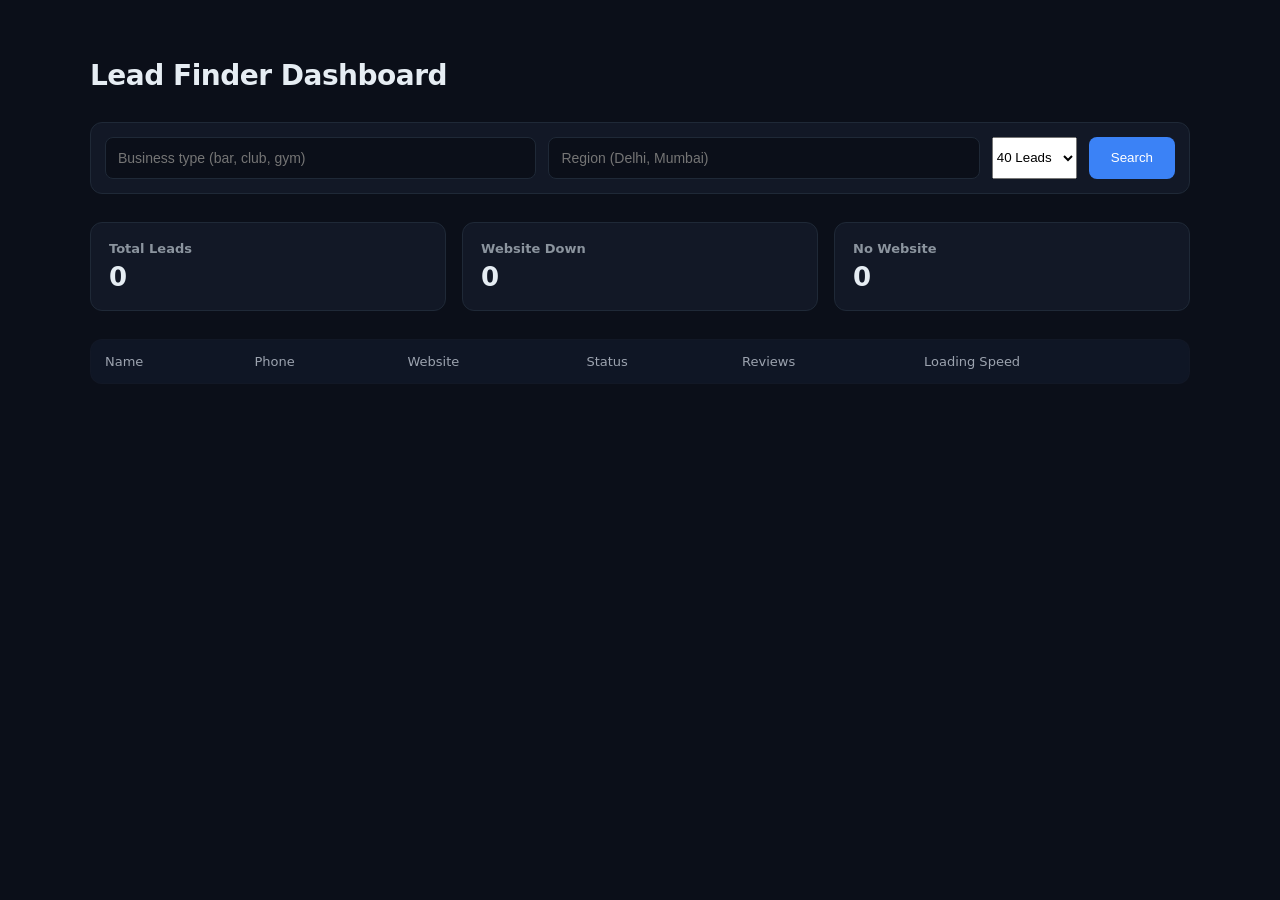
==== templates/index.html @ 0b5b0fcf "base" ====
<!doctype html>
<html>
    <head>
        <title>Lead Finder</title>

        <link rel="stylesheet" href="/static/style.css" />

        <style>
            #loading {
                display: none;
                text-align: center;
                margin-top: 30px;
            }

            .spinner {
                border: 6px solid #eee;
                border-top: 6px solid #3498db;
                border-radius: 50%;
                width: 40px;
                height: 40px;
                animation: spin 1s linear infinite;
                margin: auto;
            }

            @keyframes spin {
                0% {
                    transform: rotate(0deg);
                }
                100% {
                    transform: rotate(360deg);
                }
            }
        </style>
    </head>

    <body>
        <div class="container">
            <h1>Lead Finder Dashboard</h1>

            <form id="searchForm">
                <div class="search-panel">
                    <input
                        name="type"
                        placeholder="Business type (bar, club, gym)"
                        required
                    />

                    <input
                        name="region"
                        placeholder="Region (Delhi, Mumbai)"
                        required
                    />
                    <select name="limit" id="limit">
                        <option value="40">40 Leads</option>
                        <option value="80">80 Leads</option>
                        <option value="120">120 Leads</option>
                    </select>
                    <button type="submit">Search</button>
                </div>
            </form>

            <div id="loading">
                <h3>Extracting leads... please wait</h3>

                <div class="spinner"></div>
            </div>

            <div id="results">
                <div class="stats">
                    <div class="card">
                        <h3>Total Leads</h3>
                        <p id="total">0</p>
                    </div>

                    <div class="card">
                        <h3>Website Down</h3>
                        <p id="down">0</p>
                    </div>

                    <div class="card">
                        <h3>No Website</h3>
                        <p id="none">0</p>
                    </div>
                </div>

                <table>
                    <thead>
                        <tr>
                            <th>Name</th>
                            <th>Phone</th>
                            <th>Website</th>
                            <th>Status</th>
                            <th>Reviews</th>
                            <th>Loading Speed</th>
                        </tr>
                    </thead>

                    <tbody id="tableBody"></tbody>
                </table>
            </div>
        </div>

        <script>
            document
                .getElementById("searchForm")
                .addEventListener("submit", async function (e) {
                    e.preventDefault();

                    let type = document.querySelector("[name='type']").value;
                    let region =
                        document.querySelector("[name='region']").value;
                    let limit = document.getElementById("limit").value;
                    document.getElementById("loading").style.display = "block";

                    let response = await fetch("/extract", {
                        method: "POST",
                        headers: {
                            "Content-Type": "application/json",
                        },
                        body: JSON.stringify({
                            type: type,
                            region: region,
                            limit:limit,
                        }),
                    });

                    let leads = await response.json();

                    document.getElementById("loading").style.display = "none";

                    let table = document.getElementById("tableBody");

                    table.innerHTML = "";

                    let down = 0;
                    let none = 0;

                    leads.forEach((l) => {
                        if (l.status == "down") down++;
                        if (l.status == "none") none++;

                        let website = l.website
                            ? `<a href="${l.website}" target="_blank">Visit</a>`
                            : "None";

                        table.innerHTML += `

<tr>

<td>${l.name}</td>

<td>${l.phone}</td>

<td>${website}</td>

<td class="status-${l.status}">${l.status}</td>

<td>${l.reviews}</td
>
<td>${l.speed ?? "N/A"}</td>
</tr>

`;
                    });

                    document.getElementById("total").innerText = leads.length;
                    document.getElementById("down").innerText = down;
                    document.getElementById("none").innerText = none;
                });
        </script>
    </body>
</html>
---- static/style.css ----
body {
    font-family: Inter, system-ui, Arial;
    background: #0b0f19;
    color: #e6edf3;
    margin: 0;
}

.container {
    width: 1100px;
    margin: auto;
    padding: 40px 0;
}

/* Title */

h1 {
    font-weight: 600;
    font-size: 28px;
    margin-bottom: 30px;
    letter-spacing: -0.5px;
}

/* Search panel */

.search-panel {
    display: flex;
    gap: 12px;
    background: #121826;
    padding: 14px;
    border-radius: 12px;
    border: 1px solid #1f2937;
    margin-bottom: 28px;
}

.search-panel input {
    flex: 1;
    padding: 12px;
    background: #0b0f19;
    border: 1px solid #1f2937;
    border-radius: 8px;
    color: #e6edf3;
    font-size: 14px;
}

.search-panel input:focus {
    outline: none;
    border-color: #3b82f6;
    box-shadow: 0 0 0 1px #3b82f6;
}

.search-panel button {
    background: #3b82f6;
    border: none;
    color: white;
    padding: 12px 22px;
    border-radius: 8px;
    cursor: pointer;
    font-weight: 500;
    transition: 0.2s;
}

.search-panel button:hover {
    background: #2563eb;
}

/* Stats */

.stats {
    display: flex;
    gap: 16px;
    margin-bottom: 28px;
}

.card {
    flex: 1;
    background: #121826;
    border: 1px solid #1f2937;
    padding: 18px;
    border-radius: 12px;
    transition: 0.2s;
}

.card:hover {
    transform: translateY(-2px);
    border-color: #374151;
}

.card h3 {
    font-size: 13px;
    color: #8b949e;
    margin: 0 0 6px 0;
}

.card p {
    font-size: 26px;
    font-weight: 600;
    margin: 0;
}

/* Table */

table {
    width: 100%;
    border-collapse: collapse;
    background: #121826;
    border-radius: 12px;
    overflow: hidden;
    border: 1px solid #1f2937;
}

thead {
    background: #0f1625;
}

th {
    text-align: left;
    padding: 14px;
    font-size: 13px;
    font-weight: 500;
    color: #9ca3af;
    border-bottom: 1px solid #1f2937;
}

td {
    padding: 14px;
    border-bottom: 1px solid #1f2937;
    font-size: 14px;
}

tbody tr {
    transition: 0.15s;
}

tbody tr:hover {
    background: #0f1625;
}

/* Status */

.status-ok {
    color: #22c55e;
    font-weight: 500;
}

.status-down {
    color: #ef4444;
    font-weight: 500;
}

.status-none {
    color: #f59e0b;
    font-weight: 500;
}

/* Links */

a {
    color: #60a5fa;
    text-decoration: none;
}

a:hover {
    text-decoration: underline;
}
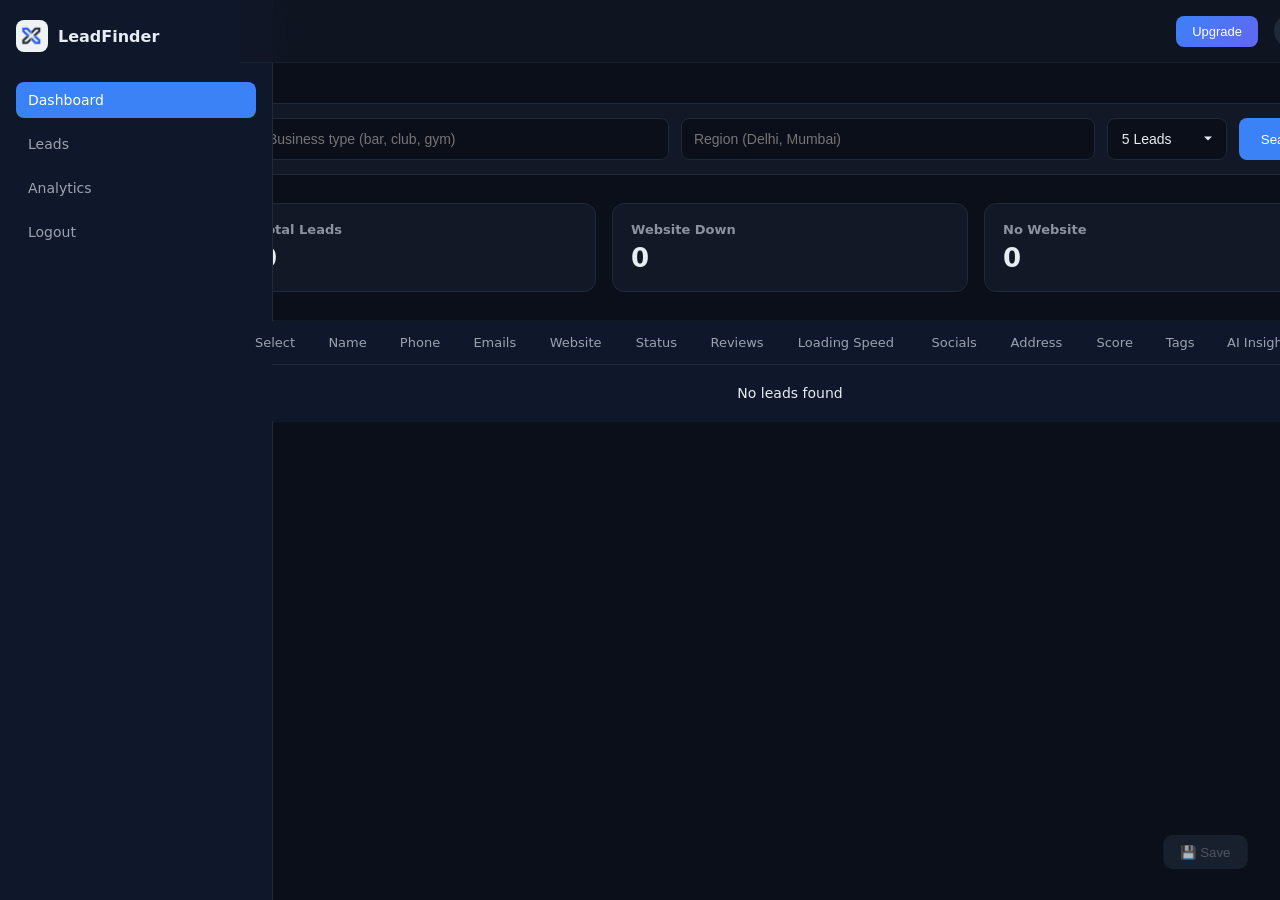
==== commit 306d38a0: "ai" ====
--- a/templates/index.html
+++ b/templates/index.html
@@ -4,38 +4,40 @@
         <title>Lead Finder</title>
 
         <link rel="stylesheet" href="/static/style.css" />
-
-        <style>
-            #loading {
-                display: none;
-                text-align: center;
-                margin-top: 30px;
-            }
-
-            .spinner {
-                border: 6px solid #eee;
-                border-top: 6px solid #3498db;
-                border-radius: 50%;
-                width: 40px;
-                height: 40px;
-                animation: spin 1s linear infinite;
-                margin: auto;
-            }
-
-            @keyframes spin {
-                0% {
-                    transform: rotate(0deg);
-                }
-                100% {
-                    transform: rotate(360deg);
-                }
-            }
-        </style>
     </head>
 
     <body>
-        <div class="container">
-            <h1>Lead Finder Dashboard</h1>
+        <div class="layout">
+
+            <!-- SIDEBAR -->
+            <aside class="sidebar">
+                <div class="sidebar-top">
+                    <img src="/static/logo.png" class="logo-img" />
+                    <span class="brand">LeadFinder</span>
+                </div>
+
+                <nav class="sidebar-nav">
+                    <a href="/dashboard" class="active">Dashboard</a>
+                    <a href="/leads">Leads</a>
+                    <a>Analytics</a>
+                    <a href="/logout">Logout</a>
+                </nav>
+            </aside>
+
+            <!-- MAIN CONTENT -->
+            <div class="main">
+                <!-- keep your navbar (only right side stuff now) -->
+                <nav class="navbar">
+                    <div></div>
+
+                    <div class="nav-right">
+                        <button class="nav-btn">Upgrade</button>
+                        <div class="profile"><span>K</span></div>
+                    </div>
+                </nav>
+
+                <!-- your existing container -->
+                <div class="container">
 
             <form id="searchForm">
                 <div class="search-panel">
@@ -51,6 +53,8 @@
                         required
                     />
                     <select name="limit" id="limit">
+                        <option value="5">5 Leads</option>
+                        <option value="20">20 Leads</option>
                         <option value="40">40 Leads</option>
                         <option value="80">80 Leads</option>
                         <option value="120">120 Leads</option>
@@ -58,12 +62,6 @@
                     <button type="submit">Search</button>
                 </div>
             </form>
-
-            <div id="loading">
-                <h3>Extracting leads... please wait</h3>
-
-                <div class="spinner"></div>
-            </div>
 
             <div id="results">
                 <div class="stats">
@@ -83,90 +81,58 @@
                     </div>
                 </div>
 
-                <table>
-                    <thead>
-                        <tr>
-                            <th>Name</th>
-                            <th>Phone</th>
-                            <th>Website</th>
-                            <th>Status</th>
-                            <th>Reviews</th>
-                            <th>Loading Speed</th>
-                        </tr>
-                    </thead>
+                <!-- 🔥 ADD THIS WRAPPER -->
+                <div class="table-wrapper">
 
-                    <tbody id="tableBody"></tbody>
-                </table>
+                    <!-- 🔥 BUTTON GOES HERE -->
+
+
+                    <table>
+                        <thead>
+                            <tr>
+                                <th>Select</th>
+                                <th>Name</th>
+                                <th>Phone</th>
+                                <th>Emails</th>
+                                <th>Website</th>
+                                <th>Status</th>
+                                <th>Reviews</th>
+                                <th>Loading Speed</th>
+                                <th>Socials</th>
+                                <th>Address</th>
+                                <th>Score</th>
+                                <th>Tags</th>
+                                <th>AI Insight</th>
+                                <th style="text-align:right;">
+                                        <button id="saveLeads" disabled>💾 Save</button>
+                                    </th>
+                            </tr>
+                        </thead>
+
+                        <tbody id="tableBody"></tbody>
+                    </table>
+
+                    <!-- ✅ BUTTON AT BOTTOM -->
+
+
+                </div>
+            </div>
+
+        </div>
+        <div id="loadingOverlay">
+            <div class="loading-box">
+                <div class="spinner"></div>
+                <p id="loadingText">Extracting leads...</p>
+
+                <!-- Progress Bar -->
+                <div class="progress-container">
+                    <div class="progress-bar" id="progressBar"></div>
+                </div>
+
+                <p id="progressPercent">0%</p>
             </div>
         </div>
+        <script src="/static/main.js"></script>
 
-        <script>
-            document
-                .getElementById("searchForm")
-                .addEventListener("submit", async function (e) {
-                    e.preventDefault();
-
-                    let type = document.querySelector("[name='type']").value;
-                    let region =
-                        document.querySelector("[name='region']").value;
-                    let limit = document.getElementById("limit").value;
-                    document.getElementById("loading").style.display = "block";
-
-                    let response = await fetch("/extract", {
-                        method: "POST",
-                        headers: {
-                            "Content-Type": "application/json",
-                        },
-                        body: JSON.stringify({
-                            type: type,
-                            region: region,
-                            limit:limit,
-                        }),
-                    });
-
-                    let leads = await response.json();
-
-                    document.getElementById("loading").style.display = "none";
-
-                    let table = document.getElementById("tableBody");
-
-                    table.innerHTML = "";
-
-                    let down = 0;
-                    let none = 0;
-
-                    leads.forEach((l) => {
-                        if (l.status == "down") down++;
-                        if (l.status == "none") none++;
-
-                        let website = l.website
-                            ? `<a href="${l.website}" target="_blank">Visit</a>`
-                            : "None";
-
-                        table.innerHTML += `
-
-<tr>
-
-<td>${l.name}</td>
-
-<td>${l.phone}</td>
-
-<td>${website}</td>
-
-<td class="status-${l.status}">${l.status}</td>
-
-<td>${l.reviews}</td
->
-<td>${l.speed ?? "N/A"}</td>
-</tr>
-
-`;
-                    });
-
-                    document.getElementById("total").innerText = leads.length;
-                    document.getElementById("down").innerText = down;
-                    document.getElementById("none").innerText = none;
-                });
-        </script>
     </body>
 </html>
--- a/static/style.css
+++ b/static/style.css
@@ -125,6 +125,7 @@
     padding: 14px;
     border-bottom: 1px solid #1f2937;
     font-size: 14px;
+    max-width: 250px;
 }
 
 tbody tr {
@@ -162,3 +163,704 @@
 a:hover {
     text-decoration: underline;
 }
+
+#loading {
+    display: none;
+    text-align: center;
+    margin-top: 30px;
+}
+
+.spinner {
+    border: 6px solid #eee;
+    border-top: 6px solid #3498db;
+    border-radius: 50%;
+    width: 40px;
+    height: 40px;
+    animation: spin 1s linear infinite;
+    margin: auto;
+}
+
+@keyframes spin {
+    0% {
+        transform: rotate(0deg);
+    }
+    100% {
+        transform: rotate(360deg);
+    }
+}
+/* ===== NAVBAR PRO ===== */
+
+.navbar {
+    display: flex;
+    justify-content: space-between;
+    align-items: center;
+    padding: 14px 32px;
+    background: rgba(18, 24, 38, 0.7);
+    backdrop-filter: blur(12px);
+    border-bottom: 1px solid rgba(255, 255, 255, 0.05);
+    position: sticky;
+    top: 0;
+    z-index: 100;
+}
+
+/* LEFT */
+
+.nav-left {
+    display: flex;
+    align-items: center;
+    gap: 10px;
+}
+
+.logo {
+    width: 34px;
+    height: 34px;
+    border-radius: 10px;
+    background: linear-gradient(135deg, #3b82f6, #6366f1);
+    display: flex;
+    align-items: center;
+    justify-content: center;
+    font-size: 16px;
+}
+
+.brand {
+    font-weight: 600;
+    font-size: 16px;
+    color: #e6edf3;
+}
+
+/* CENTER NAV */
+
+.nav-center {
+    display: flex;
+    gap: 28px;
+}
+
+.nav-center a {
+    color: #9ca3af;
+    text-decoration: none;
+    font-size: 14px;
+    font-weight: 500;
+    padding: 6px 2px;
+    position: relative;
+    transition: 0.2s;
+}
+
+.nav-center a:hover {
+    color: #fff;
+}
+
+/* active tab glow */
+
+.nav-center a.active {
+    color: #fff;
+}
+
+.nav-center a.active::after {
+    content: "";
+    position: absolute;
+    bottom: -8px;
+    left: 0;
+    width: 100%;
+    height: 2px;
+    background: #3b82f6;
+    border-radius: 2px;
+}
+
+/* RIGHT SIDE */
+
+.nav-right {
+    display: flex;
+    align-items: center;
+    gap: 16px;
+}
+
+/* button */
+
+.nav-btn {
+    background: linear-gradient(135deg, #3b82f6, #6366f1);
+    border: none;
+    color: white;
+    padding: 8px 16px;
+    border-radius: 8px;
+    font-size: 13px;
+    cursor: pointer;
+    transition: 0.2s;
+}
+
+.nav-btn:hover {
+    transform: translateY(-1px);
+    box-shadow: 0 6px 20px rgba(59, 130, 246, 0.3);
+}
+
+/* profile */
+
+.profile {
+    width: 34px;
+    height: 34px;
+    border-radius: 50%;
+    background: #1f2937;
+    display: flex;
+    align-items: center;
+    justify-content: center;
+    color: #e6edf3;
+    font-weight: 600;
+    cursor: pointer;
+    transition: 0.2s;
+}
+
+.profile:hover {
+    background: #374151;
+}
+
+/* Logo Image */
+
+.logo-img {
+    width: 34px;
+    height: 34px;
+    object-fit: contain;
+    border-radius: 8px;
+}
+
+/* Align nicely */
+
+.nav-left {
+    display: flex;
+    align-items: center;
+    gap: 10px;
+}
+/* ===== LAYOUT ===== */
+
+.layout {
+    display: flex;
+}
+
+/* ===== SIDEBAR ===== */
+
+.sidebar {
+    width: 240px;
+    height: 100vh;
+    background: #0f172a;
+    border-right: 1px solid #1f2937;
+    padding: 20px 16px;
+    position: fixed;
+    left: 0;
+    top: 0;
+}
+
+/* logo */
+
+.sidebar-top {
+    display: flex;
+    align-items: center;
+    gap: 10px;
+    margin-bottom: 30px;
+}
+
+.sidebar-top .logo-img {
+    width: 32px;
+    height: 32px;
+}
+
+.sidebar-top .brand {
+    font-weight: 600;
+}
+
+/* nav links */
+
+.sidebar-nav {
+    display: flex;
+    flex-direction: column;
+    gap: 8px;
+}
+
+.sidebar-nav a {
+    padding: 10px 12px;
+    border-radius: 8px;
+    color: #9ca3af;
+    text-decoration: none;
+    font-size: 14px;
+    transition: 0.2s;
+    cursor: pointer;
+}
+
+/* hover */
+
+.sidebar-nav a:hover {
+    background: #1f2937;
+    color: #fff;
+}
+
+/* active */
+
+.sidebar-nav a.active {
+    background: #3b82f6;
+    color: white;
+}
+.main {
+    margin-left: 240px;
+    width: 100%;
+}
+/* Dropdown (match dark UI) */
+
+.search-panel select {
+    padding: 12px 14px;
+    background: #0b0f19;
+    border: 1px solid #1f2937;
+    border-radius: 8px;
+    color: #e6edf3;
+    font-size: 14px;
+    appearance: none; /* remove default arrow */
+    cursor: pointer;
+    min-width: 120px;
+}
+
+/* focus state */
+
+.search-panel select:focus {
+    outline: none;
+    border-color: #3b82f6;
+    box-shadow: 0 0 0 1px #3b82f6;
+}
+
+/* custom arrow */
+
+.search-panel select {
+    background-image: url("data:image/svg+xml;utf8,<svg fill='%23e6edf3' height='20' viewBox='0 0 20 20' width='20' xmlns='http://www.w3.org/2000/svg'><path d='M5 7l5 5 5-5z'/></svg>");
+    background-repeat: no-repeat;
+    background-position: right 10px center;
+    background-size: 16px;
+    padding-right: 36px;
+}
+/* ===== LOADING OVERLAY ===== */
+
+#loadingOverlay {
+    position: fixed;
+    top: 0;
+    left: 0;
+    width: 100%;
+    height: 100%;
+
+    background: rgba(11, 15, 25, 0.6);
+    backdrop-filter: blur(8px);
+
+    display: none; /* hidden by default */
+
+    align-items: center;
+    justify-content: center;
+
+    z-index: 9999;
+}
+
+/* popup box */
+
+.loading-box {
+    background: #121826;
+    border: 1px solid #1f2937;
+    padding: 30px 40px;
+    border-radius: 14px;
+    text-align: center;
+    box-shadow: 0 20px 60px rgba(0, 0, 0, 0.6);
+}
+
+/* text */
+
+.loading-box p {
+    margin-top: 14px;
+    font-size: 14px;
+    color: #9ca3af;
+}
+
+/* better spinner */
+
+.spinner {
+    width: 42px;
+    height: 42px;
+    border: 4px solid rgba(255, 255, 255, 0.1);
+    border-top: 4px solid #3b82f6;
+    border-radius: 50%;
+    animation: spin 0.8s linear infinite;
+    margin: auto;
+}
+
+/* Save Leads Button */
+
+#saveLeads {
+    background: linear-gradient(135deg, #3b82f6, #6366f1);
+    border: none;
+    color: white;
+    padding: 10px 18px;
+    border-radius: 10px;
+    font-size: 14px;
+    font-weight: 500;
+    cursor: pointer;
+    transition: 0.25s;
+    box-shadow: 0 4px 14px rgba(59, 130, 246, 0.25);
+}
+
+/* hover */
+
+#saveLeads:hover {
+    transform: translateY(-1px);
+    box-shadow: 0 8px 25px rgba(59, 130, 246, 0.35);
+}
+
+/* click */
+
+#saveLeads:active {
+    transform: scale(0.97);
+}
+
+.table-actions {
+    display: flex;
+    justify-content: flex-end;
+    margin-bottom: 12px;
+}
+
+/* disabled state */
+
+#saveLeads:disabled {
+    background: #1f2937;
+    color: #6b7280;
+    cursor: not-allowed;
+    box-shadow: none;
+}
+
+/* optional hover fix */
+
+#saveLeads:disabled:hover {
+    transform: none;
+}
+
+.bottom-actions {
+    display: flex;
+    justify-content: flex-end;
+    margin-top: 10px;
+}
+
+/* make button less heavy */
+
+#saveLeads {
+    opacity: 0.7;
+    transform: scale(0.95);
+}
+
+#saveLeads:not(:disabled) {
+    opacity: 1;
+    transform: scale(1);
+}
+
+#saveLeads {
+    position: fixed;
+    bottom: 30px;
+    right: 30px;
+    z-index: 1000;
+}
+
+/* remove default */
+
+.lead-check {
+    appearance: none;
+    width: 18px;
+    height: 18px;
+    border: 2px solid #374151;
+    border-radius: 6px;
+    background: #0b0f19;
+    cursor: pointer;
+    position: relative;
+    transition: 0.2s;
+}
+
+/* hover */
+
+.lead-check:hover {
+    border-color: #3b82f6;
+}
+
+/* checked state */
+
+.lead-check:checked {
+    background: linear-gradient(135deg, #3b82f6, #6366f1);
+    border-color: transparent;
+}
+
+/* checkmark */
+
+.lead-check:checked::after {
+    content: "";
+    position: absolute;
+    top: 2px;
+    left: 5px;
+    width: 4px;
+    height: 8px;
+    border: solid white;
+    border-width: 0 2px 2px 0;
+    transform: rotate(45deg);
+}
+
+/* focus (accessibility) */
+
+.lead-check:focus {
+    outline: none;
+    box-shadow: 0 0 0 2px rgba(59, 130, 246, 0.4);
+}
+
+.progress-container {
+    width: 100%;
+    height: 8px;
+    background: #1e293b;
+    border-radius: 10px;
+    overflow: hidden;
+    margin-top: 15px;
+}
+
+.progress-bar {
+    height: 100%;
+    width: 0%;
+    background: linear-gradient(90deg, #3b82f6, #60a5fa);
+    transition: width 0.4s ease;
+}
+
+#progressPercent {
+    margin-top: 8px;
+    font-size: 14px;
+    color: #aaa;
+}
+
+.table-wrapper {
+    width: 100%;
+    overflow-x: auto;
+    overflow-y: hidden;
+}
+
+/* make table wider than container */
+.table-wrapper table {
+    min-width: 1200px; /* increase as you add columns */
+    border-collapse: collapse;
+}
+.table-wrapper::-webkit-scrollbar {
+    height: 8px;
+}
+
+.table-wrapper::-webkit-scrollbar-track {
+    background: #0f172a;
+}
+
+.table-wrapper::-webkit-scrollbar-thumb {
+    background: #3b82f6;
+    border-radius: 10px;
+}
+
+table th:first-child,
+table td:first-child {
+    position: sticky;
+    left: 0;
+    background: #0f172a;
+    z-index: 2;
+}
+
+table th:nth-child(2),
+table td:nth-child(2) {
+    position: sticky;
+    left: 50px; /* adjust based on checkbox width */
+    background: #0f172a;
+    z-index: 2;
+}
+
+thead th {
+    position: sticky;
+    top: 0;
+    background: #0f172a;
+    z-index: 3;
+}
+.table-wrapper {
+    max-height: 400px; /* optional */
+    overflow-x: auto;
+    overflow-y: hidden;
+    display: block;
+}
+.table-wrapper::-webkit-scrollbar {
+    height: 6px;
+}
+
+.table-wrapper::-webkit-scrollbar-thumb {
+    background: #3b82f6;
+    border-radius: 10px;
+}
+
+.table-wrapper.no-scroll {
+    overflow-x: hidden;
+    overflow-y: hidden;
+}
+td.address {
+    max-width: 250px;
+    white-space: nowrap;
+    overflow: hidden;
+    text-overflow: ellipsis;
+}
+table td {
+    padding: 10px 12px; /* reduce */
+    font-size: 14px;
+}
+
+.table-wrapper.no-scroll table {
+    min-width: unset !important;
+}
+.social a {
+    text-decoration: none;
+    font-size: 16px;
+    margin-right: 6px;
+    transition: 0.2s;
+}
+
+.social a:hover {
+    transform: scale(1.2);
+}
+
+.social {
+    display: flex;
+    gap: 6px;
+    flex-wrap: wrap;
+}
+
+.social-btn {
+    display: inline-flex;
+    align-items: center;
+    gap: 5px;
+    padding: 4px 8px;
+    font-size: 12px;
+    border-radius: 6px;
+    text-decoration: none;
+    background: #1e293b;
+    color: #e5e7eb;
+    transition: 0.2s;
+}
+
+.social-btn:hover {
+    transform: translateY(-1px);
+    background: #334155;
+}
+
+/* optional colors */
+.social-btn.ig {
+    color: #e1306c;
+}
+.social-btn.fb {
+    color: #1877f2;
+}
+.social-btn.wa {
+    color: #25d366;
+}
+
+.no-social {
+    color: #6b7280;
+    font-size: 12px;
+}
+
+.social-btn {
+    display: inline-flex; /* 🔥 important */
+    align-items: center;
+    gap: 6px;
+
+    white-space: nowrap; /* 🔥 prevents breaking */
+}
+
+.social {
+    display: flex;
+    gap: 6px;
+    flex-wrap: wrap; /* keep this if multiple buttons */
+}
+
+table td,
+table th {
+    vertical-align: middle; /* 🔥 fixes misalignment */
+}
+
+td:nth-child(3) {
+    /* adjust index for phone column */
+    min-width: 120px;
+}
+.status,
+.speed {
+    display: inline-flex;
+    align-items: center;
+    gap: 6px;
+    white-space: nowrap;
+}
+table {
+    table-layout: auto; /* important */
+}
+
+table td,
+table th {
+    white-space: nowrap; /* 🚫 NO WRAP ANYWHERE */
+    overflow: hidden;
+    text-overflow: ellipsis; /* show ... instead */
+    vertical-align: middle;
+}
+
+.ai-btn {
+    background: #1e293b;
+    border: none;
+    padding: 5px 10px;
+    border-radius: 6px;
+    cursor: pointer;
+    color: #e5e7eb;
+    font-size: 12px;
+}
+
+.ai-btn:hover {
+    background: #334155;
+}
+
+.insight-text {
+    margin-top: 4px;
+    font-size: 12px;
+    color: #9ca3af;
+}
+.insight-badge {
+    display: inline-block;
+    background: linear-gradient(135deg, #1e293b, #0f172a);
+    border: 1px solid #334155;
+    color: #e2e8f0;
+    padding: 6px 10px;
+    border-radius: 8px;
+    font-size: 12px;
+    max-width: 220px;
+    line-height: 1.4;
+}
+
+.insight-badge::before {
+    content: "🤖 ";
+}
+
+.insight-error {
+    color: #ef4444;
+    font-size: 12px;
+}
+td.insight {
+    white-space: normal !important; /* allow wrapping */
+    max-width: 250px; /* control width */
+}
+
+.insight-badge {
+    display: inline-block;
+    white-space: normal; /* wrap text */
+}
+
+.insight-badge {
+    display: inline-block;
+    background: linear-gradient(135deg, #1e293b, #0f172a);
+    border: 1px solid #334155;
+    color: #e2e8f0;
+    padding: 6px 10px;
+    border-radius: 8px;
+    font-size: 12px;
+
+    white-space: nowrap; /* 🔥 force single line */
+    overflow: hidden;
+    text-overflow: ellipsis; /* add ... if long */
+    max-width: 260px; /* control width */
+}
+.insight-badge:hover {
+    white-space: normal;
+}
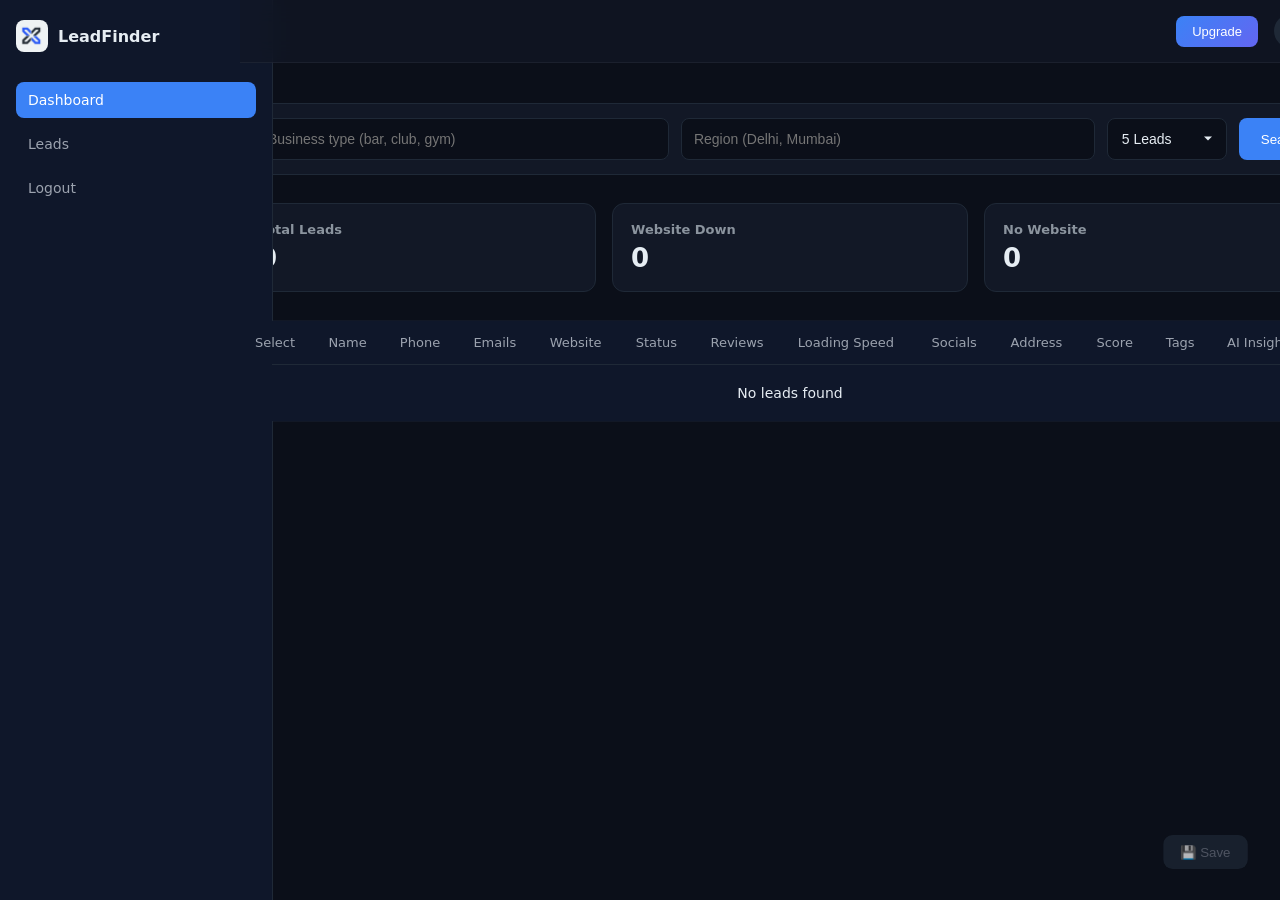
==== commit e0b5d971: "Update index.html" ====
--- a/templates/index.html
+++ b/templates/index.html
@@ -19,7 +19,6 @@
                 <nav class="sidebar-nav">
                     <a href="/dashboard" class="active">Dashboard</a>
                     <a href="/leads">Leads</a>
-                    <a>Analytics</a>
                     <a href="/logout">Logout</a>
                 </nav>
             </aside>
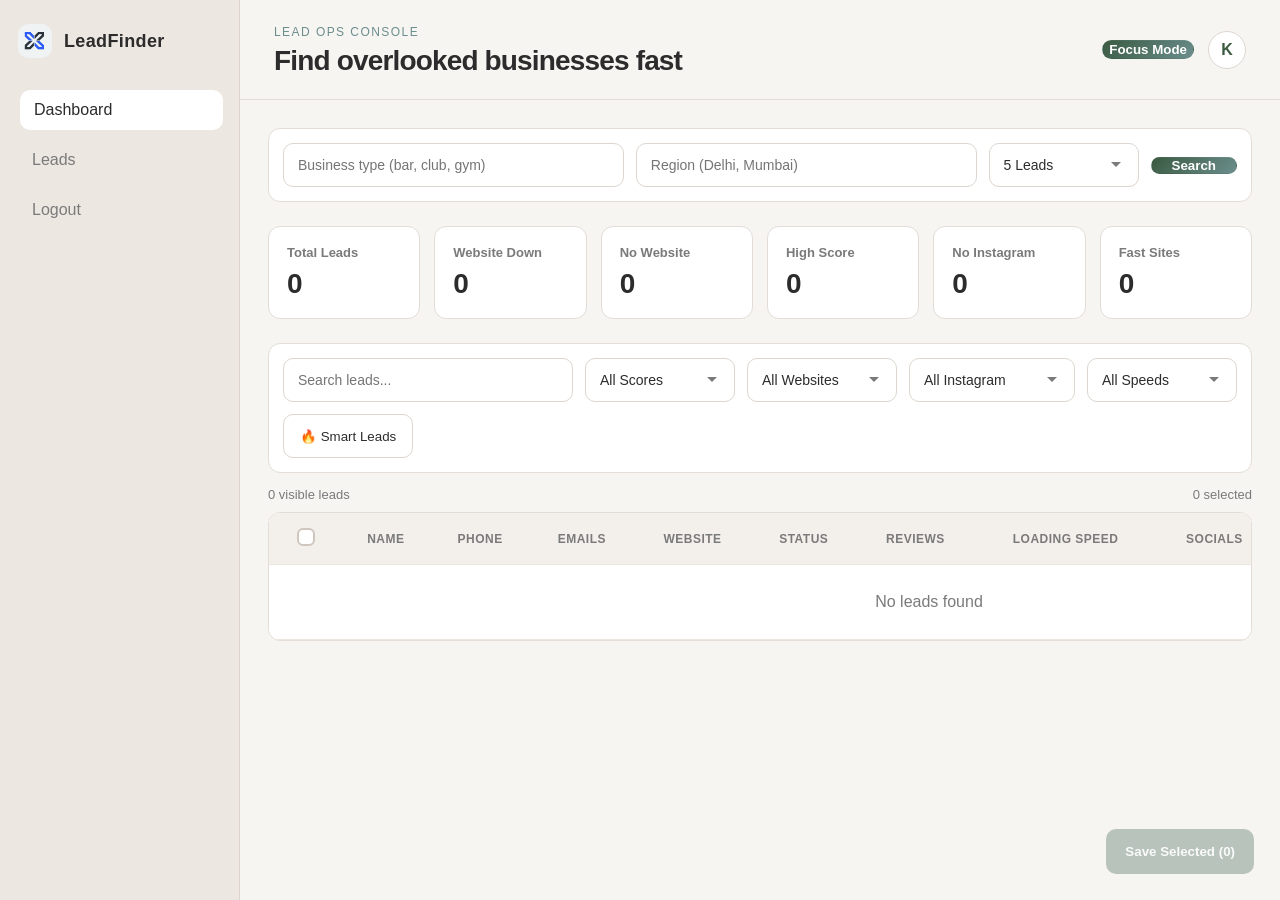
==== commit 690da2b5: "da" ====
--- a/templates/index.html
+++ b/templates/index.html
@@ -2,14 +2,11 @@
 <html>
     <head>
         <title>Lead Finder</title>
-
         <link rel="stylesheet" href="/static/style.css" />
     </head>
 
     <body>
         <div class="layout">
-
-            <!-- SIDEBAR -->
             <aside class="sidebar">
                 <div class="sidebar-top">
                     <img src="/static/logo.png" class="logo-img" />
@@ -23,107 +20,153 @@
                 </nav>
             </aside>
 
-            <!-- MAIN CONTENT -->
             <div class="main">
-                <!-- keep your navbar (only right side stuff now) -->
                 <nav class="navbar">
-                    <div></div>
+                    <div class="nav-copy">
+                        <span class="eyebrow">Lead Ops Console</span>
+                        <h1>Find overlooked businesses fast</h1>
+                    </div>
 
                     <div class="nav-right">
-                        <button class="nav-btn">Upgrade</button>
+                        <button class="nav-btn" type="button">Focus Mode</button>
                         <div class="profile"><span>K</span></div>
                     </div>
                 </nav>
 
-                <!-- your existing container -->
                 <div class="container">
+                    <form id="searchForm">
+                        <div class="search-panel search-form-panel">
+                            <input
+                                name="type"
+                                placeholder="Business type (bar, club, gym)"
+                                required
+                            />
 
-            <form id="searchForm">
-                <div class="search-panel">
-                    <input
-                        name="type"
-                        placeholder="Business type (bar, club, gym)"
-                        required
-                    />
+                            <input
+                                name="region"
+                                placeholder="Region (Delhi, Mumbai)"
+                                required
+                            />
 
-                    <input
-                        name="region"
-                        placeholder="Region (Delhi, Mumbai)"
-                        required
-                    />
-                    <select name="limit" id="limit">
-                        <option value="5">5 Leads</option>
-                        <option value="20">20 Leads</option>
-                        <option value="40">40 Leads</option>
-                        <option value="80">80 Leads</option>
-                        <option value="120">120 Leads</option>
-                    </select>
-                    <button type="submit">Search</button>
-                </div>
-            </form>
+                            <select name="limit" id="limit">
+                                <option value="5">5 Leads</option>
+                                <option value="20">20 Leads</option>
+                                <option value="40">40 Leads</option>
+                                <option value="80">80 Leads</option>
+                                <option value="120">120 Leads</option>
+                            </select>
 
-            <div id="results">
-                <div class="stats">
-                    <div class="card">
-                        <h3>Total Leads</h3>
-                        <p id="total">0</p>
-                    </div>
+                            <button type="submit">Search</button>
+                        </div>
+                    </form>
 
-                    <div class="card">
-                        <h3>Website Down</h3>
-                        <p id="down">0</p>
-                    </div>
+                    <div id="results">
+                        <div class="stats">
+                            <div class="card">
+                                <h3>Total Leads</h3>
+                                <p id="total">0</p>
+                            </div>
 
-                    <div class="card">
-                        <h3>No Website</h3>
-                        <p id="none">0</p>
+                            <div class="card">
+                                <h3>Website Down</h3>
+                                <p id="down">0</p>
+                            </div>
+
+                            <div class="card">
+                                <h3>No Website</h3>
+                                <p id="none">0</p>
+                            </div>
+
+                            <div class="card">
+                                <h3>High Score</h3>
+                                <p id="highScore">0</p>
+                            </div>
+
+                            <div class="card">
+                                <h3>No Instagram</h3>
+                                <p id="noInstagram">0</p>
+                            </div>
+
+                            <div class="card">
+                                <h3>Fast Sites</h3>
+                                <p id="fastSites">0</p>
+                            </div>
+                        </div>
+
+                        <div class="control-bar">
+                            <input id="leadSearch" type="text" placeholder="Search leads..." />
+
+                            <select id="scoreFilter">
+                                <option value="">All Scores</option>
+                                <option value="high">High</option>
+                                <option value="medium">Medium</option>
+                                <option value="low">Low</option>
+                            </select>
+
+                            <select id="websiteFilter">
+                                <option value="">All Websites</option>
+                                <option value="has">Has Website</option>
+                                <option value="missing">No Website</option>
+                            </select>
+
+                            <select id="instagramFilter">
+                                <option value="">All Instagram</option>
+                                <option value="has">Has Instagram</option>
+                                <option value="missing">Missing Instagram</option>
+                            </select>
+
+                            <select id="speedFilter">
+                                <option value="">All Speeds</option>
+                                <option value="fast">Fast</option>
+                                <option value="medium">Medium</option>
+                                <option value="slow">Slow</option>
+                            </select>
+
+                            <button id="smartLeadsBtn" type="button" class="secondary-btn">
+                                🔥 Smart Leads
+                            </button>
+
+                        </div>
+
+                        <div class="table-meta">
+                            <div id="resultsSummary">0 visible leads</div>
+                            <div id="selectedCount">0 selected</div>
+                        </div>
+
+                        <div class="table-wrapper no-scroll">
+                            <table>
+                                <thead>
+                                    <tr>
+                                        <th>
+                                            <input type="checkbox" id="selectAllLeads" />
+                                        </th>
+                                        <th>Name</th>
+                                        <th>Phone</th>
+                                        <th>Emails</th>
+                                        <th>Website</th>
+                                        <th>Status</th>
+                                        <th>Reviews</th>
+                                        <th>Loading Speed</th>
+                                        <th>Socials</th>
+                                        <th>Score</th>
+                                        <th>Tags</th>
+                                        <th>AI Insight</th>
+                                    </tr>
+                                </thead>
+
+                                <tbody id="tableBody"></tbody>
+                            </table>
+                        </div>
                     </div>
                 </div>
+            </div>
+        </div>
 
-                <!-- 🔥 ADD THIS WRAPPER -->
-                <div class="table-wrapper">
-
-                    <!-- 🔥 BUTTON GOES HERE -->
-
-
-                    <table>
-                        <thead>
-                            <tr>
-                                <th>Select</th>
-                                <th>Name</th>
-                                <th>Phone</th>
-                                <th>Emails</th>
-                                <th>Website</th>
-                                <th>Status</th>
-                                <th>Reviews</th>
-                                <th>Loading Speed</th>
-                                <th>Socials</th>
-                                <th>Address</th>
-                                <th>Score</th>
-                                <th>Tags</th>
-                                <th>AI Insight</th>
-                                <th style="text-align:right;">
-                                        <button id="saveLeads" disabled>💾 Save</button>
-                                    </th>
-                            </tr>
-                        </thead>
-
-                        <tbody id="tableBody"></tbody>
-                    </table>
-
-                    <!-- ✅ BUTTON AT BOTTOM -->
-
-
-                </div>
-            </div>
-
-        </div>
         <div id="loadingOverlay">
             <div class="loading-box">
                 <div class="spinner"></div>
-                <p id="loadingText">Extracting leads...</p>
+                <p id="loadingText">Scanning Google Maps...</p>
 
-                <!-- Progress Bar -->
                 <div class="progress-container">
                     <div class="progress-bar" id="progressBar"></div>
                 </div>
@@ -131,7 +174,8 @@
                 <p id="progressPercent">0%</p>
             </div>
         </div>
+
+        <button id="saveLeads" disabled>Save Selected (0)</button>
         <script src="/static/main.js"></script>
-
     </body>
 </html>
--- a/static/style.css
+++ b/static/style.css
@@ -1,866 +1,603 @@
+:root {
+    --bg: #F7F5F2;
+    --sidebar: #EDE7E1;
+    --card: #FFFFFF;
+    --panel: #FFFFFF;
+    --panel-alt: #F3F0EC;
+    --text: #2C2C2C;
+    --muted: #7A7A7A;
+    --accent: #3A5A40;
+    --accent-strong: #6B8E8D;
+    --success: #81C784;
+    --warning: #FFD54F;
+    --danger: #E57373;
+    --shadow: none;
+    --radius: 12px;
+}
+
+* {
+    box-sizing: border-box;
+}
+
 body {
-    font-family: Inter, system-ui, Arial;
-    background: #0b0f19;
-    color: #e6edf3;
     margin: 0;
-}
-
-.container {
-    width: 1100px;
-    margin: auto;
-    padding: 40px 0;
-}
-
-/* Title */
-
-h1 {
-    font-weight: 600;
-    font-size: 28px;
-    margin-bottom: 30px;
-    letter-spacing: -0.5px;
-}
-
-/* Search panel */
-
-.search-panel {
-    display: flex;
+    font-family: "Segoe UI", "Inter", sans-serif;
+    background: var(--bg);
+    color: var(--text);
+}
+
+.layout {
+    display: flex;
+    min-height: 100vh;
+}
+
+.sidebar {
+    width: 240px;
+    height: 100vh;
+    background: var(--sidebar);
+    border-right: 1px solid #ddd3ca;
+    padding: 24px 18px;
+    position: fixed;
+    inset: 0 auto 0 0;
+}
+
+.sidebar-top {
+    display: flex;
+    align-items: center;
     gap: 12px;
-    background: #121826;
-    padding: 14px;
-    border-radius: 12px;
-    border: 1px solid #1f2937;
-    margin-bottom: 28px;
-}
-
-.search-panel input {
-    flex: 1;
-    padding: 12px;
-    background: #0b0f19;
-    border: 1px solid #1f2937;
-    border-radius: 8px;
-    color: #e6edf3;
-    font-size: 14px;
-}
-
-.search-panel input:focus {
-    outline: none;
-    border-color: #3b82f6;
-    box-shadow: 0 0 0 1px #3b82f6;
-}
-
-.search-panel button {
-    background: #3b82f6;
-    border: none;
-    color: white;
-    padding: 12px 22px;
-    border-radius: 8px;
-    cursor: pointer;
-    font-weight: 500;
-    transition: 0.2s;
-}
-
-.search-panel button:hover {
-    background: #2563eb;
-}
-
-/* Stats */
-
-.stats {
-    display: flex;
-    gap: 16px;
-    margin-bottom: 28px;
-}
-
-.card {
-    flex: 1;
-    background: #121826;
-    border: 1px solid #1f2937;
-    padding: 18px;
-    border-radius: 12px;
-    transition: 0.2s;
-}
-
-.card:hover {
-    transform: translateY(-2px);
-    border-color: #374151;
-}
-
-.card h3 {
-    font-size: 13px;
-    color: #8b949e;
-    margin: 0 0 6px 0;
-}
-
-.card p {
-    font-size: 26px;
-    font-weight: 600;
-    margin: 0;
-}
-
-/* Table */
-
-table {
-    width: 100%;
-    border-collapse: collapse;
-    background: #121826;
-    border-radius: 12px;
-    overflow: hidden;
-    border: 1px solid #1f2937;
-}
-
-thead {
-    background: #0f1625;
-}
-
-th {
-    text-align: left;
-    padding: 14px;
-    font-size: 13px;
-    font-weight: 500;
-    color: #9ca3af;
-    border-bottom: 1px solid #1f2937;
-}
-
-td {
-    padding: 14px;
-    border-bottom: 1px solid #1f2937;
-    font-size: 14px;
-    max-width: 250px;
-}
-
-tbody tr {
-    transition: 0.15s;
-}
-
-tbody tr:hover {
-    background: #0f1625;
-}
-
-/* Status */
-
-.status-ok {
-    color: #22c55e;
-    font-weight: 500;
-}
-
-.status-down {
-    color: #ef4444;
-    font-weight: 500;
-}
-
-.status-none {
-    color: #f59e0b;
-    font-weight: 500;
-}
-
-/* Links */
-
-a {
-    color: #60a5fa;
-    text-decoration: none;
-}
-
-a:hover {
-    text-decoration: underline;
-}
-
-#loading {
-    display: none;
-    text-align: center;
-    margin-top: 30px;
-}
-
-.spinner {
-    border: 6px solid #eee;
-    border-top: 6px solid #3498db;
-    border-radius: 50%;
-    width: 40px;
-    height: 40px;
-    animation: spin 1s linear infinite;
-    margin: auto;
-}
-
-@keyframes spin {
-    0% {
-        transform: rotate(0deg);
-    }
-    100% {
-        transform: rotate(360deg);
-    }
-}
-/* ===== NAVBAR PRO ===== */
-
-.navbar {
-    display: flex;
-    justify-content: space-between;
-    align-items: center;
-    padding: 14px 32px;
-    background: rgba(18, 24, 38, 0.7);
-    backdrop-filter: blur(12px);
-    border-bottom: 1px solid rgba(255, 255, 255, 0.05);
-    position: sticky;
-    top: 0;
-    z-index: 100;
-}
-
-/* LEFT */
-
-.nav-left {
-    display: flex;
-    align-items: center;
-    gap: 10px;
-}
-
-.logo {
-    width: 34px;
-    height: 34px;
-    border-radius: 10px;
-    background: linear-gradient(135deg, #3b82f6, #6366f1);
-    display: flex;
-    align-items: center;
-    justify-content: center;
-    font-size: 16px;
-}
-
-.brand {
-    font-weight: 600;
-    font-size: 16px;
-    color: #e6edf3;
-}
-
-/* CENTER NAV */
-
-.nav-center {
-    display: flex;
-    gap: 28px;
-}
-
-.nav-center a {
-    color: #9ca3af;
-    text-decoration: none;
-    font-size: 14px;
-    font-weight: 500;
-    padding: 6px 2px;
-    position: relative;
-    transition: 0.2s;
-}
-
-.nav-center a:hover {
-    color: #fff;
-}
-
-/* active tab glow */
-
-.nav-center a.active {
-    color: #fff;
-}
-
-.nav-center a.active::after {
-    content: "";
-    position: absolute;
-    bottom: -8px;
-    left: 0;
-    width: 100%;
-    height: 2px;
-    background: #3b82f6;
-    border-radius: 2px;
-}
-
-/* RIGHT SIDE */
-
-.nav-right {
-    display: flex;
-    align-items: center;
-    gap: 16px;
-}
-
-/* button */
-
-.nav-btn {
-    background: linear-gradient(135deg, #3b82f6, #6366f1);
-    border: none;
-    color: white;
-    padding: 8px 16px;
-    border-radius: 8px;
-    font-size: 13px;
-    cursor: pointer;
-    transition: 0.2s;
-}
-
-.nav-btn:hover {
-    transform: translateY(-1px);
-    box-shadow: 0 6px 20px rgba(59, 130, 246, 0.3);
-}
-
-/* profile */
-
-.profile {
-    width: 34px;
-    height: 34px;
-    border-radius: 50%;
-    background: #1f2937;
-    display: flex;
-    align-items: center;
-    justify-content: center;
-    color: #e6edf3;
-    font-weight: 600;
-    cursor: pointer;
-    transition: 0.2s;
-}
-
-.profile:hover {
-    background: #374151;
-}
-
-/* Logo Image */
+    margin-bottom: 32px;
+}
 
 .logo-img {
     width: 34px;
     height: 34px;
     object-fit: contain;
-    border-radius: 8px;
-}
-
-/* Align nicely */
-
-.nav-left {
-    display: flex;
-    align-items: center;
+    border-radius: 10px;
+}
+
+.brand {
+    font-size: 18px;
+    font-weight: 700;
+    letter-spacing: 0.02em;
+}
+
+.sidebar-nav {
+    display: flex;
+    flex-direction: column;
     gap: 10px;
 }
-/* ===== LAYOUT ===== */
-
-.layout {
-    display: flex;
-}
-
-/* ===== SIDEBAR ===== */
-
-.sidebar {
-    width: 240px;
-    height: 100vh;
-    background: #0f172a;
-    border-right: 1px solid #1f2937;
-    padding: 20px 16px;
-    position: fixed;
-    left: 0;
-    top: 0;
-}
-
-/* logo */
-
-.sidebar-top {
-    display: flex;
-    align-items: center;
-    gap: 10px;
-    margin-bottom: 30px;
-}
-
-.sidebar-top .logo-img {
-    width: 32px;
-    height: 32px;
-}
-
-.sidebar-top .brand {
-    font-weight: 600;
-}
-
-/* nav links */
-
-.sidebar-nav {
-    display: flex;
-    flex-direction: column;
-    gap: 8px;
-}
 
 .sidebar-nav a {
-    padding: 10px 12px;
-    border-radius: 8px;
-    color: #9ca3af;
+    padding: 11px 14px;
+    border-radius: 10px;
+    color: var(--muted);
     text-decoration: none;
-    font-size: 14px;
-    transition: 0.2s;
-    cursor: pointer;
-}
-
-/* hover */
-
-.sidebar-nav a:hover {
-    background: #1f2937;
-    color: #fff;
-}
-
-/* active */
-
+    transition: background 0.2s ease, color 0.2s ease, transform 0.2s ease;
+}
+
+.sidebar-nav a:hover,
 .sidebar-nav a.active {
-    background: #3b82f6;
-    color: white;
-}
+    background: #ffffff;
+    color: var(--text);
+    transform: translateX(2px);
+}
+
 .main {
     margin-left: 240px;
-    width: 100%;
-}
-/* Dropdown (match dark UI) */
-
-.search-panel select {
-    padding: 12px 14px;
-    background: #0b0f19;
-    border: 1px solid #1f2937;
-    border-radius: 8px;
-    color: #e6edf3;
-    font-size: 14px;
-    appearance: none; /* remove default arrow */
+    width: calc(100% - 240px);
+}
+
+.navbar {
+    position: sticky;
+    top: 0;
+    z-index: 20;
+    display: flex;
+    justify-content: space-between;
+    align-items: center;
+    padding: 22px 34px;
+    background: rgba(247, 245, 242, 0.92);
+    backdrop-filter: blur(10px);
+    border-bottom: 1px solid #e2dcd4;
+}
+
+.eyebrow {
+    display: inline-block;
+    color: var(--accent-strong);
+    font-size: 12px;
+    letter-spacing: 0.12em;
+    text-transform: uppercase;
+    margin-bottom: 6px;
+}
+
+.nav-copy h1 {
+    margin: 0;
+    font-size: 28px;
+    letter-spacing: -0.03em;
+}
+
+.nav-right {
+    display: flex;
+    align-items: center;
+    gap: 14px;
+}
+
+.nav-btn,
+.secondary-btn,
+.search-panel button,
+#saveLeads {
+    border: none;
+    border-radius: 10px;
     cursor: pointer;
-    min-width: 120px;
-}
-
-/* focus state */
-
-.search-panel select:focus {
-    outline: none;
-    border-color: #3b82f6;
-    box-shadow: 0 0 0 1px #3b82f6;
-}
-
-/* custom arrow */
-
-.search-panel select {
-    background-image: url("data:image/svg+xml;utf8,<svg fill='%23e6edf3' height='20' viewBox='0 0 20 20' width='20' xmlns='http://www.w3.org/2000/svg'><path d='M5 7l5 5 5-5z'/></svg>");
-    background-repeat: no-repeat;
-    background-position: right 10px center;
-    background-size: 16px;
-    padding-right: 36px;
-}
-/* ===== LOADING OVERLAY ===== */
-
-#loadingOverlay {
-    position: fixed;
-    top: 0;
-    left: 0;
-    width: 100%;
-    height: 100%;
-
-    background: rgba(11, 15, 25, 0.6);
-    backdrop-filter: blur(8px);
-
-    display: none; /* hidden by default */
-
-    align-items: center;
-    justify-content: center;
-
-    z-index: 9999;
-}
-
-/* popup box */
-
-.loading-box {
-    background: #121826;
-    border: 1px solid #1f2937;
-    padding: 30px 40px;
-    border-radius: 14px;
-    text-align: center;
-    box-shadow: 0 20px 60px rgba(0, 0, 0, 0.6);
-}
-
-/* text */
-
-.loading-box p {
-    margin-top: 14px;
-    font-size: 14px;
-    color: #9ca3af;
-}
-
-/* better spinner */
-
-.spinner {
-    width: 42px;
-    height: 42px;
-    border: 4px solid rgba(255, 255, 255, 0.1);
-    border-top: 4px solid #3b82f6;
-    border-radius: 50%;
-    animation: spin 0.8s linear infinite;
-    margin: auto;
-}
-
-/* Save Leads Button */
-
+    transition: transform 0.18s ease, box-shadow 0.18s ease, background 0.18s ease;
+}
+
+.nav-btn,
+.search-panel button,
 #saveLeads {
-    background: linear-gradient(135deg, #3b82f6, #6366f1);
-    border: none;
-    color: white;
-    padding: 10px 18px;
-    border-radius: 10px;
-    font-size: 14px;
-    font-weight: 500;
-    cursor: pointer;
-    transition: 0.25s;
-    box-shadow: 0 4px 14px rgba(59, 130, 246, 0.25);
-}
-
-/* hover */
-
+    background: linear-gradient(135deg, var(--accent), var(--accent-strong));
+    color: #ffffff;
+    font-weight: 700;
+    box-shadow: none;
+    border: 1px solid transparent;
+}
+
+.nav-btn:hover,
+.secondary-btn:hover,
+.search-panel button:hover,
 #saveLeads:hover {
     transform: translateY(-1px);
-    box-shadow: 0 8px 25px rgba(59, 130, 246, 0.35);
-}
-
-/* click */
-
-#saveLeads:active {
-    transform: scale(0.97);
-}
-
-.table-actions {
-    display: flex;
-    justify-content: flex-end;
-    margin-bottom: 12px;
-}
-
-/* disabled state */
-
-#saveLeads:disabled {
-    background: #1f2937;
-    color: #6b7280;
-    cursor: not-allowed;
-    box-shadow: none;
-}
-
-/* optional hover fix */
-
-#saveLeads:disabled:hover {
-    transform: none;
-}
-
-.bottom-actions {
-    display: flex;
-    justify-content: flex-end;
-    margin-top: 10px;
-}
-
-/* make button less heavy */
-
-#saveLeads {
-    opacity: 0.7;
-    transform: scale(0.95);
-}
-
-#saveLeads:not(:disabled) {
-    opacity: 1;
-    transform: scale(1);
-}
-
-#saveLeads {
-    position: fixed;
-    bottom: 30px;
-    right: 30px;
-    z-index: 1000;
-}
-
-/* remove default */
-
-.lead-check {
+}
+
+.profile {
+    width: 38px;
+    height: 38px;
+    border-radius: 50%;
+    display: grid;
+    place-items: center;
+    background: #ffffff;
+    color: var(--accent);
+    font-weight: 700;
+    border: 1px solid #ddd6cf;
+}
+
+.container {
+    max-width: 1520px;
+    margin: 0 auto;
+    padding: 28px 28px 120px;
+}
+
+.search-panel,
+.control-bar,
+.table-wrapper,
+.card,
+.loading-box {
+    background: var(--card);
+    border-radius: var(--radius);
+    box-shadow: var(--shadow);
+    border: 1px solid #e3ddd6;
+}
+
+.search-panel {
+    display: flex;
+    flex-wrap: wrap;
+    gap: 12px;
+    padding: 14px;
+    margin-bottom: 24px;
+}
+
+.search-form-panel {
+    align-items: center;
+}
+
+.search-panel input,
+.search-panel select,
+.control-bar input,
+.control-bar select {
+    min-height: 44px;
+    padding: 11px 14px;
+    border-radius: 10px;
+    border: 1px solid #ddd6cf;
+    background: var(--panel);
+    color: var(--text);
+    font-size: 14px;
+}
+
+.search-panel input,
+.control-bar input {
+    flex: 1 1 220px;
+}
+
+.search-panel select,
+.control-bar select {
+    min-width: 150px;
+    appearance: none;
+    background-image: url("data:image/svg+xml;utf8,<svg fill='%237A7A7A' height='20' viewBox='0 0 20 20' width='20' xmlns='http://www.w3.org/2000/svg'><path d='M5 7l5 5 5-5z'/></svg>");
+    background-repeat: no-repeat;
+    background-position: right 12px center;
+    padding-right: 36px;
+}
+
+.search-panel input:focus,
+.search-panel select:focus,
+.control-bar input:focus,
+.control-bar select:focus {
+    outline: none;
+    border-color: var(--accent);
+    box-shadow: 0 0 0 3px rgba(58, 90, 64, 0.08);
+}
+
+.search-panel button {
+    padding: 0 20px;
+}
+
+.stats {
+    display: grid;
+    grid-template-columns: repeat(6, minmax(0, 1fr));
+    gap: 14px;
+    margin-bottom: 24px;
+}
+
+.card {
+    padding: 18px;
+    border: 1px solid #e3ddd6;
+}
+
+.card h3 {
+    margin: 0 0 8px;
+    font-size: 13px;
+    font-weight: 600;
+    color: var(--muted);
+}
+
+.card p {
+    margin: 0;
+    font-size: 28px;
+    font-weight: 700;
+}
+
+.control-bar {
+    display: flex;
+    flex-wrap: wrap;
+    gap: 12px;
+    padding: 14px;
+    margin-bottom: 14px;
+}
+
+.secondary-btn {
+    padding: 0 16px;
+    min-height: 44px;
+    background: var(--panel);
+    color: var(--text);
+    border: 1px solid #ddd6cf;
+}
+
+.secondary-btn.active {
+    background: rgba(58, 90, 64, 0.08);
+    border-color: rgba(58, 90, 64, 0.2);
+    color: var(--accent);
+}
+
+.table-meta {
+    display: flex;
+    justify-content: space-between;
+    align-items: center;
+    gap: 12px;
+    margin-bottom: 10px;
+    color: var(--muted);
+    font-size: 13px;
+}
+
+.table-wrapper {
+    overflow: auto;
+    max-height: 68vh;
+}
+
+.table-wrapper::-webkit-scrollbar {
+    width: 10px;
+    height: 10px;
+}
+
+.table-wrapper::-webkit-scrollbar-thumb {
+    background: #c8d2cf;
+    border-radius: 999px;
+}
+
+.table-wrapper.no-scroll {
+    overflow: hidden;
+}
+
+table {
+    width: 100%;
+    min-width: 1320px;
+    border-collapse: collapse;
+}
+
+thead th {
+    position: sticky;
+    top: 0;
+    z-index: 3;
+    background: var(--panel-alt);
+    color: var(--muted);
+    font-size: 12px;
+    letter-spacing: 0.04em;
+    text-transform: uppercase;
+}
+
+th,
+td {
+    padding: 12px 14px;
+    border-bottom: 1px solid #ece6e0;
+    white-space: nowrap;
+    vertical-align: middle;
+}
+
+tbody tr {
+    transition: background 0.18s ease;
+}
+
+tbody tr:hover {
+    background: #f7faf8;
+}
+
+td.address {
+    max-width: 260px;
+    overflow: hidden;
+    text-overflow: ellipsis;
+}
+
+.lead-check,
+#selectAllLeads {
     appearance: none;
     width: 18px;
     height: 18px;
-    border: 2px solid #374151;
     border-radius: 6px;
-    background: #0b0f19;
+    border: 2px solid #cfc6be;
+    background: var(--panel);
     cursor: pointer;
     position: relative;
-    transition: 0.2s;
-}
-
-/* hover */
-
-.lead-check:hover {
-    border-color: #3b82f6;
-}
-
-/* checked state */
-
-.lead-check:checked {
-    background: linear-gradient(135deg, #3b82f6, #6366f1);
-    border-color: transparent;
-}
-
-/* checkmark */
-
-.lead-check:checked::after {
+}
+
+.lead-check:checked,
+#selectAllLeads:checked {
+    background: var(--accent);
+    border-color: var(--accent);
+}
+
+.lead-check:checked::after,
+#selectAllLeads:checked::after {
     content: "";
     position: absolute;
-    top: 2px;
     left: 5px;
+    top: 1px;
     width: 4px;
     height: 8px;
-    border: solid white;
+    border: solid #ffffff;
     border-width: 0 2px 2px 0;
     transform: rotate(45deg);
 }
 
-/* focus (accessibility) */
-
-.lead-check:focus {
-    outline: none;
-    box-shadow: 0 0 0 2px rgba(59, 130, 246, 0.4);
+.status-ok {
+    color: var(--success);
+}
+
+.status-down {
+    color: var(--danger);
+}
+
+.status-redirect,
+.status-none,
+.status-unknown,
+.status-- {
+    color: var(--warning);
+}
+
+a {
+    color: var(--text);
+    text-decoration: none;
+}
+
+.icon-link,
+.icon-muted,
+.speed-pill {
+    display: inline-flex;
+    align-items: center;
+    justify-content: center;
+    width: 32px;
+    height: 32px;
+    border-radius: 10px;
+    background: var(--panel);
+    border: 1px solid #e4ddd6;
+}
+
+.icon-link:hover {
+    background: #eef3f0;
+}
+
+.icon-muted {
+    color: var(--danger);
+}
+
+.sr-only {
+    position: absolute;
+    width: 1px;
+    height: 1px;
+    padding: 0;
+    margin: -1px;
+    overflow: hidden;
+    clip: rect(0, 0, 0, 0);
+    white-space: nowrap;
+    border: 0;
+}
+
+.tag-cell {
+    white-space: normal;
+}
+
+.tag-badge {
+    display: inline-flex;
+    align-items: center;
+    padding: 4px 8px;
+    border-radius: 999px;
+    margin: 2px 6px 2px 0;
+    font-size: 12px;
+    font-weight: 600;
+}
+
+.tag-badge.danger {
+    background: rgba(229, 115, 115, 0.16);
+    color: var(--danger);
+}
+
+.tag-badge.warning {
+    background: rgba(255, 213, 79, 0.16);
+    color: var(--warning);
+}
+
+.tag-badge.success {
+    background: rgba(129, 199, 132, 0.16);
+    color: var(--success);
+}
+
+.tag-badge.neutral {
+    background: #f1ece7;
+    color: var(--muted);
+}
+
+.ai-btn {
+    background: var(--panel);
+    color: var(--text);
+    border: 1px solid #ddd6cf;
+    border-radius: 999px;
+    padding: 7px 12px;
+    font-size: 12px;
+    cursor: pointer;
+}
+
+.insight-badge,
+.insight-loading {
+    display: inline-flex;
+    align-items: center;
+    padding: 6px 10px;
+    border-radius: 999px;
+    font-size: 12px;
+    background: rgba(107, 142, 141, 0.12);
+    color: var(--text);
+}
+
+.insight-error {
+    color: var(--danger);
+    font-size: 12px;
+}
+
+.empty-row {
+    text-align: center;
+    padding: 28px;
+    color: var(--muted);
+}
+
+#loadingOverlay {
+    position: fixed;
+    inset: 0;
+    background: rgba(247, 245, 242, 0.74);
+    backdrop-filter: blur(8px);
+    display: none;
+    align-items: center;
+    justify-content: center;
+    z-index: 1000;
+}
+
+.loading-box {
+    width: 320px;
+    padding: 28px;
+    text-align: center;
+}
+
+.loading-box p {
+    color: var(--muted);
+}
+
+.spinner {
+    width: 44px;
+    height: 44px;
+    border-radius: 50%;
+    border: 4px solid #e7e1db;
+    border-top-color: var(--accent);
+    margin: 0 auto;
+    animation: spin 0.9s linear infinite;
 }
 
 .progress-container {
     width: 100%;
-    height: 8px;
-    background: #1e293b;
-    border-radius: 10px;
+    height: 10px;
+    background: #ebe6e1;
+    border-radius: 999px;
     overflow: hidden;
-    margin-top: 15px;
 }
 
 .progress-bar {
     height: 100%;
-    width: 0%;
-    background: linear-gradient(90deg, #3b82f6, #60a5fa);
-    transition: width 0.4s ease;
+    width: 0;
+    background: linear-gradient(90deg, var(--accent), #f0c986);
+    transition: width 0.35s ease;
 }
 
 #progressPercent {
-    margin-top: 8px;
-    font-size: 14px;
-    color: #aaa;
-}
-
-.table-wrapper {
-    width: 100%;
-    overflow-x: auto;
-    overflow-y: hidden;
-}
-
-/* make table wider than container */
-.table-wrapper table {
-    min-width: 1200px; /* increase as you add columns */
-    border-collapse: collapse;
-}
-.table-wrapper::-webkit-scrollbar {
-    height: 8px;
-}
-
-.table-wrapper::-webkit-scrollbar-track {
-    background: #0f172a;
-}
-
-.table-wrapper::-webkit-scrollbar-thumb {
-    background: #3b82f6;
-    border-radius: 10px;
-}
-
-table th:first-child,
-table td:first-child {
-    position: sticky;
-    left: 0;
-    background: #0f172a;
-    z-index: 2;
-}
-
-table th:nth-child(2),
-table td:nth-child(2) {
-    position: sticky;
-    left: 50px; /* adjust based on checkbox width */
-    background: #0f172a;
-    z-index: 2;
-}
-
-thead th {
-    position: sticky;
-    top: 0;
-    background: #0f172a;
-    z-index: 3;
-}
-.table-wrapper {
-    max-height: 400px; /* optional */
-    overflow-x: auto;
-    overflow-y: hidden;
-    display: block;
-}
-.table-wrapper::-webkit-scrollbar {
-    height: 6px;
-}
-
-.table-wrapper::-webkit-scrollbar-thumb {
-    background: #3b82f6;
-    border-radius: 10px;
-}
-
-.table-wrapper.no-scroll {
-    overflow-x: hidden;
-    overflow-y: hidden;
-}
-td.address {
-    max-width: 250px;
-    white-space: nowrap;
-    overflow: hidden;
-    text-overflow: ellipsis;
-}
-table td {
-    padding: 10px 12px; /* reduce */
-    font-size: 14px;
-}
-
-.table-wrapper.no-scroll table {
-    min-width: unset !important;
-}
-.social a {
-    text-decoration: none;
-    font-size: 16px;
-    margin-right: 6px;
-    transition: 0.2s;
-}
-
-.social a:hover {
-    transform: scale(1.2);
-}
-
-.social {
-    display: flex;
-    gap: 6px;
-    flex-wrap: wrap;
-}
-
-.social-btn {
-    display: inline-flex;
-    align-items: center;
-    gap: 5px;
-    padding: 4px 8px;
-    font-size: 12px;
-    border-radius: 6px;
-    text-decoration: none;
-    background: #1e293b;
-    color: #e5e7eb;
-    transition: 0.2s;
-}
-
-.social-btn:hover {
-    transform: translateY(-1px);
-    background: #334155;
-}
-
-/* optional colors */
-.social-btn.ig {
-    color: #e1306c;
-}
-.social-btn.fb {
-    color: #1877f2;
-}
-.social-btn.wa {
-    color: #25d366;
-}
-
-.no-social {
-    color: #6b7280;
-    font-size: 12px;
-}
-
-.social-btn {
-    display: inline-flex; /* 🔥 important */
-    align-items: center;
-    gap: 6px;
-
-    white-space: nowrap; /* 🔥 prevents breaking */
-}
-
-.social {
-    display: flex;
-    gap: 6px;
-    flex-wrap: wrap; /* keep this if multiple buttons */
-}
-
-table td,
-table th {
-    vertical-align: middle; /* 🔥 fixes misalignment */
-}
-
-td:nth-child(3) {
-    /* adjust index for phone column */
-    min-width: 120px;
-}
-.status,
-.speed {
-    display: inline-flex;
-    align-items: center;
-    gap: 6px;
-    white-space: nowrap;
-}
-table {
-    table-layout: auto; /* important */
-}
-
-table td,
-table th {
-    white-space: nowrap; /* 🚫 NO WRAP ANYWHERE */
-    overflow: hidden;
-    text-overflow: ellipsis; /* show ... instead */
-    vertical-align: middle;
-}
-
-.ai-btn {
-    background: #1e293b;
-    border: none;
-    padding: 5px 10px;
-    border-radius: 6px;
-    cursor: pointer;
-    color: #e5e7eb;
-    font-size: 12px;
-}
-
-.ai-btn:hover {
-    background: #334155;
-}
-
-.insight-text {
-    margin-top: 4px;
-    font-size: 12px;
-    color: #9ca3af;
-}
-.insight-badge {
-    display: inline-block;
-    background: linear-gradient(135deg, #1e293b, #0f172a);
-    border: 1px solid #334155;
-    color: #e2e8f0;
-    padding: 6px 10px;
-    border-radius: 8px;
-    font-size: 12px;
-    max-width: 220px;
-    line-height: 1.4;
-}
-
-.insight-badge::before {
-    content: "🤖 ";
-}
-
-.insight-error {
-    color: #ef4444;
-    font-size: 12px;
-}
-td.insight {
-    white-space: normal !important; /* allow wrapping */
-    max-width: 250px; /* control width */
-}
-
-.insight-badge {
-    display: inline-block;
-    white-space: normal; /* wrap text */
-}
-
-.insight-badge {
-    display: inline-block;
-    background: linear-gradient(135deg, #1e293b, #0f172a);
-    border: 1px solid #334155;
-    color: #e2e8f0;
-    padding: 6px 10px;
-    border-radius: 8px;
-    font-size: 12px;
-
-    white-space: nowrap; /* 🔥 force single line */
-    overflow: hidden;
-    text-overflow: ellipsis; /* add ... if long */
-    max-width: 260px; /* control width */
-}
-.insight-badge:hover {
-    white-space: normal;
-}
+    margin-top: 10px;
+}
+
+#saveLeads {
+    position: fixed;
+    right: 26px;
+    bottom: 26px;
+    padding: 14px 18px;
+    z-index: 30;
+}
+
+#saveLeads:disabled {
+    cursor: not-allowed;
+    background: #b8c3bc;
+    color: rgba(255, 255, 255, 0.92);
+    box-shadow: none;
+}
+
+@keyframes spin {
+    from {
+        transform: rotate(0deg);
+    }
+    to {
+        transform: rotate(360deg);
+    }
+}
+
+@media (max-width: 1200px) {
+    .stats {
+        grid-template-columns: repeat(3, minmax(0, 1fr));
+    }
+}
+
+@media (max-width: 860px) {
+    .sidebar {
+        position: static;
+        width: 100%;
+        height: auto;
+    }
+
+    .main {
+        margin-left: 0;
+        width: 100%;
+    }
+
+    .layout {
+        flex-direction: column;
+    }
+
+    .stats {
+        grid-template-columns: repeat(2, minmax(0, 1fr));
+    }
+
+    #saveLeads {
+        left: 16px;
+        right: 16px;
+        bottom: 16px;
+    }
+}
